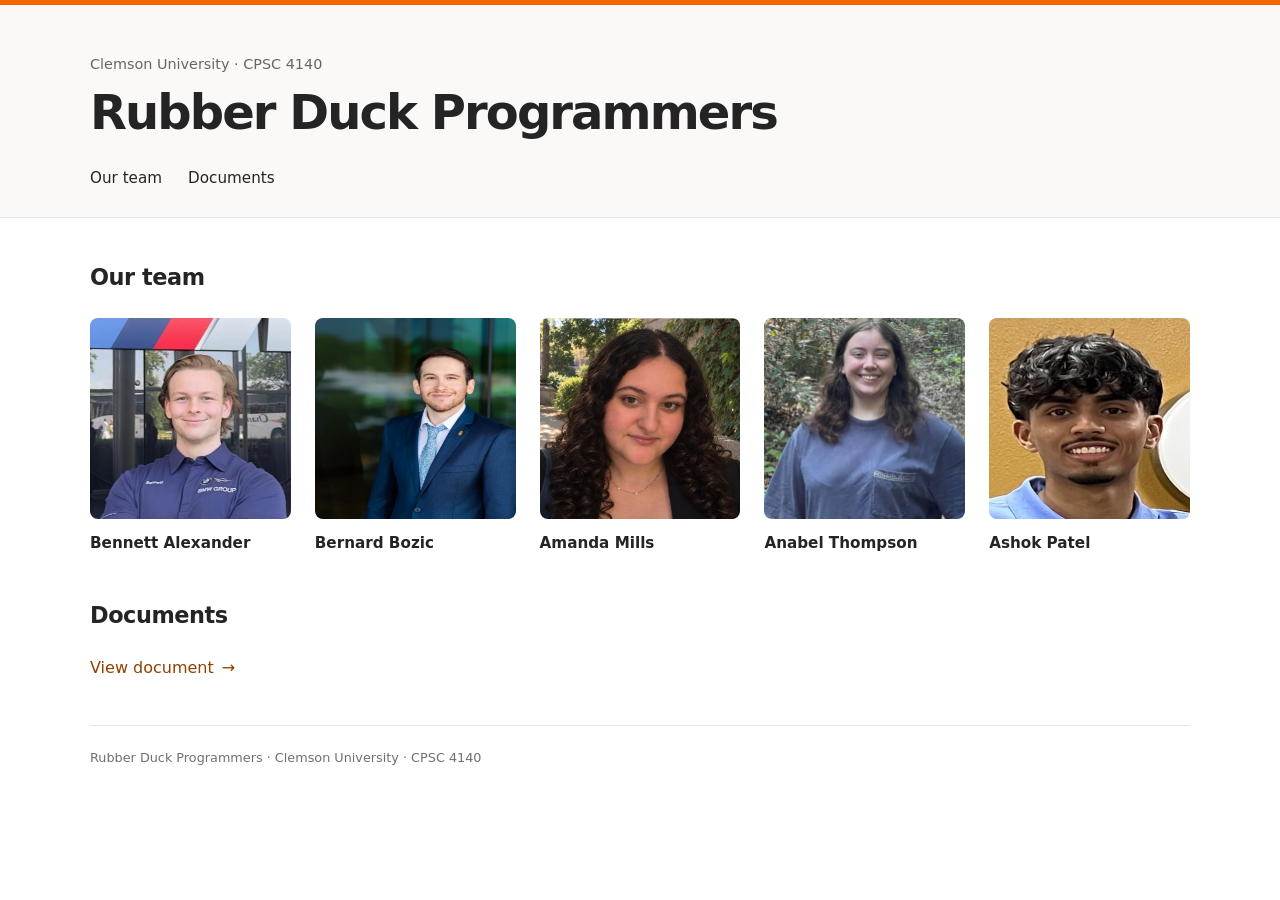
==== index.html @ 7a51c42e "added files for website" ====
<!doctype html>
<html lang="en">
<head>
  <meta charset="utf-8">
  <meta name="viewport" content="width=device-width, initial-scale=1">
  <title>Rubber Duck Programmers | CPSC 4140</title>
  <link rel="stylesheet" href="styles.css">
</head>
<body>
  <a class="skip-link" href="#main">Skip to content</a>
  <header class="page-header">
    <div class="container">
      <p class="course">Clemson University · CPSC 4140</p>
      <h1>Rubber Duck Programmers</h1>
      <nav aria-label="Main navigation"><a href="#team">Our team</a><a href="#documents">Documents</a></nav>
    </div>
  </header>
  <main id="main" class="container">
    <section id="team" aria-labelledby="team-heading">
      <h2 id="team-heading">Our team</h2>
      <ul class="team-grid">
          <li><img src="assets/bennett-k-alexander.png" alt="Bennett Alexander" width="240" height="240"><h3>Bennett Alexander</h3></li>
          <li><img src="assets/bernard-bozic.png" alt="Bernard Bozic" width="240" height="240"><h3>Bernard Bozic</h3></li>
          <li><img src="assets/amanda-mills.png" alt="Amanda Mills" width="240" height="240"><h3>Amanda Mills</h3></li>
          <li><img src="assets/anabel-eliza-thompson.png" alt="Anabel Thompson" width="240" height="240"><h3>Anabel Thompson</h3></li>
          <li><img src="assets/ashok-hiren-patel.png" alt="Ashok Patel" width="240" height="240"><h3>Ashok Patel</h3></li>
      </ul>
    </section>
    <section id="documents" aria-labelledby="documents-heading">
      <h2 id="documents-heading">Documents</h2>
      <a class="document-link" href="https://docs.google.com/document/d/1HI_jwJtEYqMeEx1yDTxCqYRhb18NSlm3W-byOt98tE0/edit?tab=t.0">
        View document <span aria-hidden="true">→</span>
      </a>
    </section>
  </main>
  <footer class="container">Rubber Duck Programmers <span aria-hidden="true">·</span> Clemson University <span aria-hidden="true">·</span> CPSC 4140</footer>
</body>
</html>
---- styles.css ----
* { box-sizing: border-box; }
:root { color-scheme: light; font-family: system-ui, -apple-system, BlinkMacSystemFont, "Segoe UI", sans-serif; color: #242424; background: #fff; }
body { margin: 0; line-height: 1.6; }
a { color: inherit; text-underline-offset: 4px; }
a:focus-visible { outline: 3px solid #522d80; outline-offset: 5px; }
.container { width: min(1100px, calc(100% - 48px)); margin-inline: auto; }
.page-header { border-top: 5px solid #f56600; border-bottom: 1px solid #e9e6e2; padding: 48px 0 27px; background: #faf9f7; }
.course { margin: 0 0 8px; color: #666; font-size: .9rem; }
h1 { font-size: clamp(2rem, 5vw, 3rem); line-height: 1.2; letter-spacing: -.04em; margin: 0; font-weight: 700; }
nav { display: flex; gap: 26px; margin-top: 24px; font-size: .95rem; }
nav a { text-decoration: none; }
nav a:hover { text-decoration: underline; }
main { padding-top: 42px; }
section { scroll-margin-top: 24px; margin-bottom: 44px; }
h2 { font-size: 1.4rem; letter-spacing: -.02em; margin: 0 0 22px; }
.team-grid { display: grid; grid-template-columns: repeat(5, minmax(0, 1fr)); gap: 24px; list-style: none; padding: 0; margin: 0; }
.team-grid img { display: block; width: 100%; height: auto; aspect-ratio: 1; object-fit: cover; object-position: center 35%; border-radius: 8px; background: #eee; }
h3 { font-size: .95rem; line-height: 1.45; font-weight: 600; margin: 13px 0 0; }
.document-link { display: inline-flex; align-items: center; gap: 8px; color: #914000; text-decoration: none; }
.document-link:hover { text-decoration: underline; }
footer { padding: 22px 0 28px; border-top: 1px solid #e9e6e2; color: #707070; font-size: .8rem; }
.skip-link { position: absolute; top: -100px; left: 16px; padding: 8px 14px; background: white; z-index: 1; }
.skip-link:focus { top: 12px; }
@media (max-width: 800px) { .team-grid { grid-template-columns: repeat(3, minmax(0, 1fr)); } }
@media (max-width: 520px) { .container { width: calc(100% - 36px); } .page-header { padding-top: 32px; } .team-grid { grid-template-columns: repeat(2, minmax(0, 1fr)); gap: 24px 18px; } footer { font-size: .75rem; } }
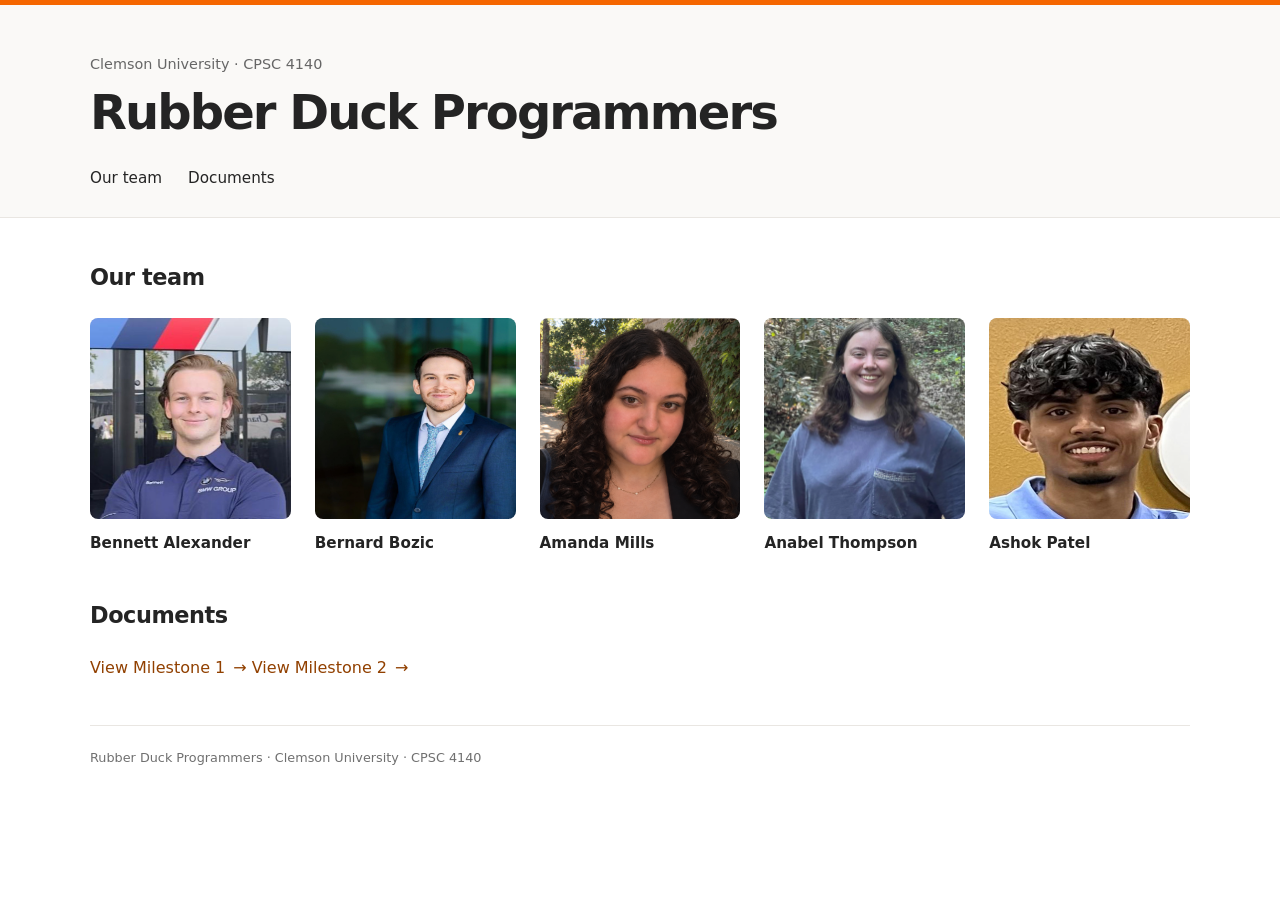
==== commit 6a19c697: "Modify document links in index.html Updated document links to point to Milestone 1 and Milestone 2." ====
--- a/index.html
+++ b/index.html
@@ -28,8 +28,11 @@
     </section>
     <section id="documents" aria-labelledby="documents-heading">
       <h2 id="documents-heading">Documents</h2>
+      <a class="document-link" href="https://clemson-my.sharepoint.com/:w:/r/personal/anmills_clemson_edu/Documents/Milestone%201.docx?d=w1e159430e3714c3190214a298823f712&csf=1&web=1&e=3kkgFe">
+        View Milestone 1 <span aria-hidden="true">→</span>
+      </a>
       <a class="document-link" href="https://docs.google.com/document/d/1HI_jwJtEYqMeEx1yDTxCqYRhb18NSlm3W-byOt98tE0/edit?tab=t.0">
-        View document <span aria-hidden="true">→</span>
+        View Milestone 2 <span aria-hidden="true">→</span>
       </a>
     </section>
   </main>
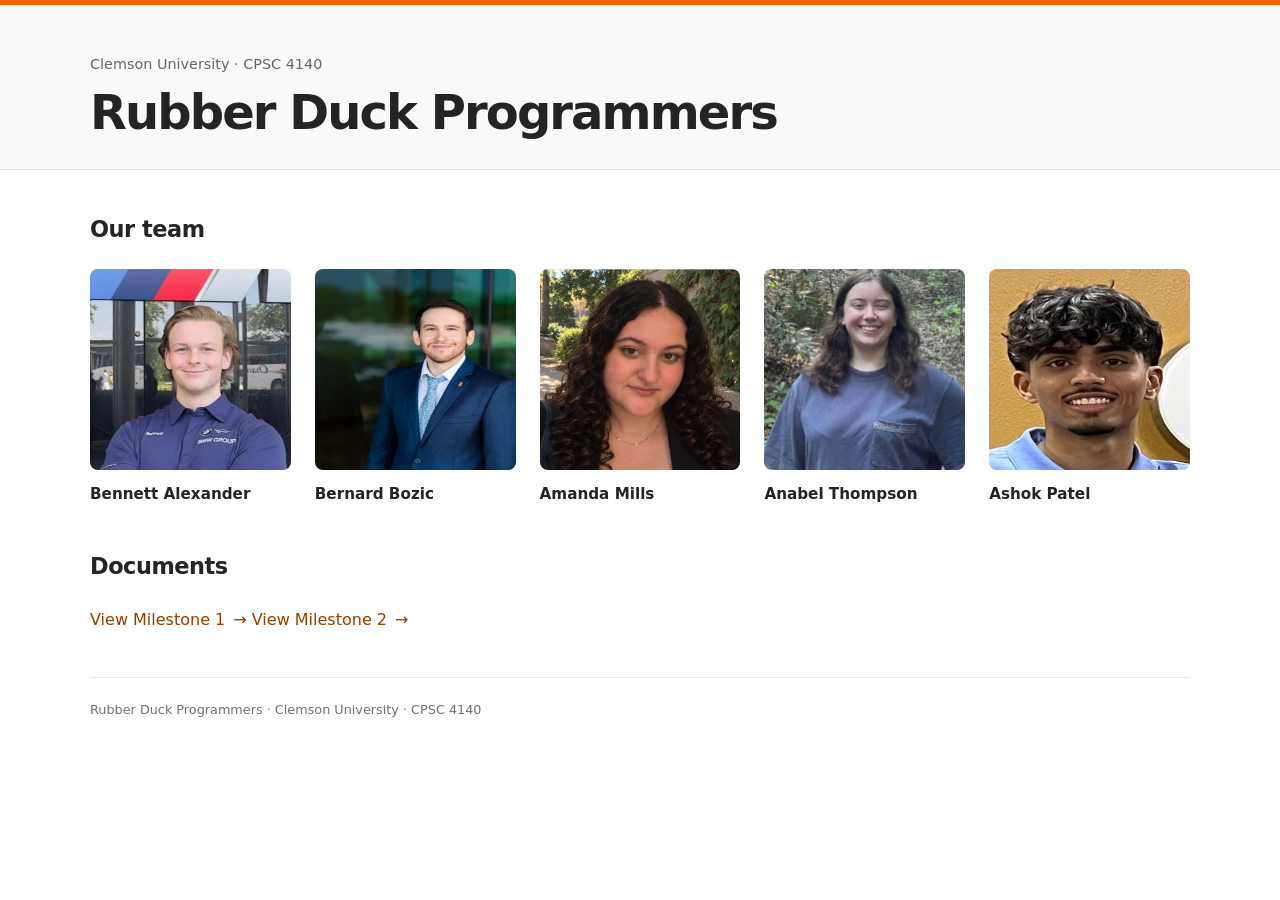
==== commit 4a3a203a: "Update index.html" ====
--- a/index.html
+++ b/index.html
@@ -12,7 +12,6 @@
     <div class="container">
       <p class="course">Clemson University · CPSC 4140</p>
       <h1>Rubber Duck Programmers</h1>
-      <nav aria-label="Main navigation"><a href="#team">Our team</a><a href="#documents">Documents</a></nav>
     </div>
   </header>
   <main id="main" class="container">
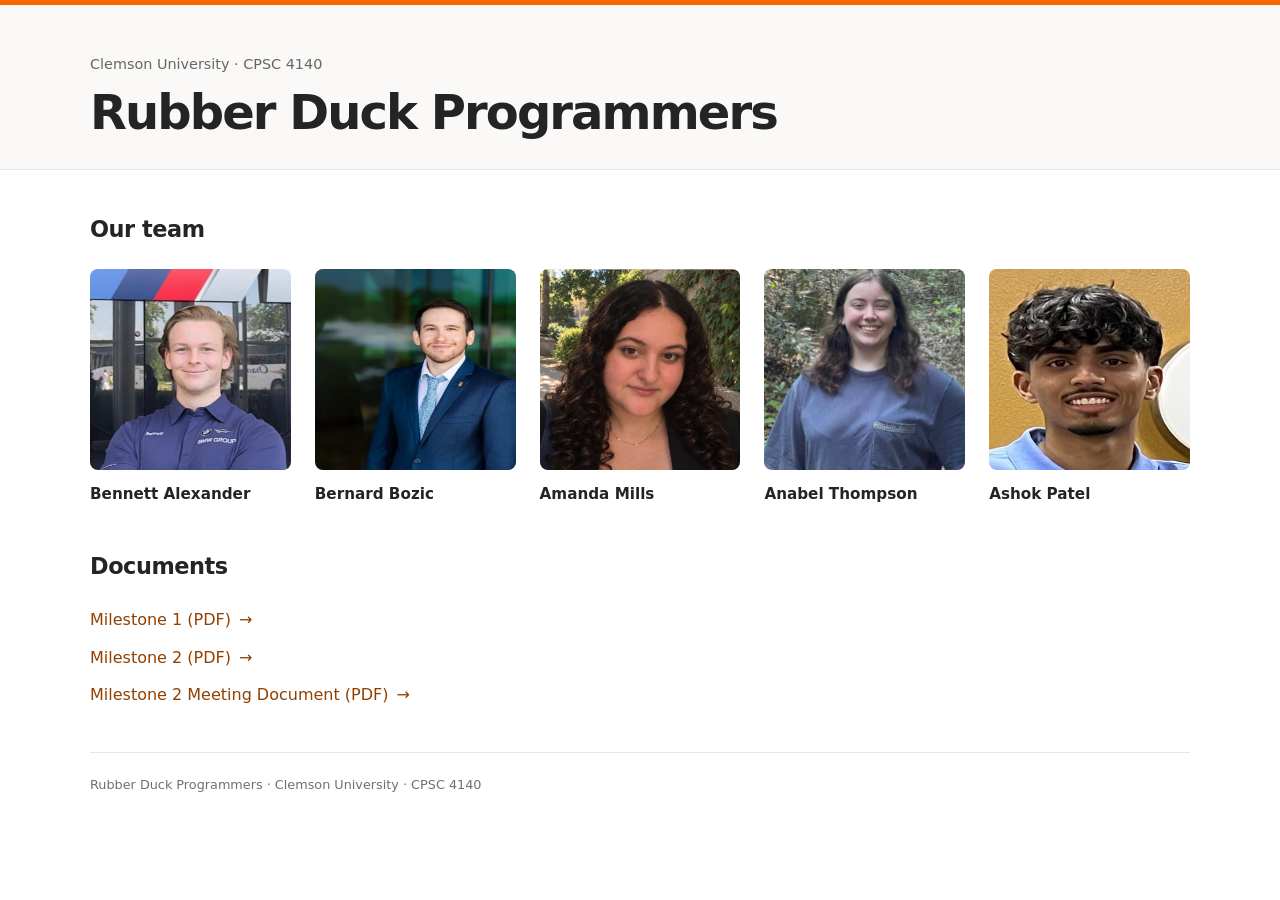
==== commit 1ff035ed: "Replace Google Doc link with milestone PDFs" ====
--- a/index.html
+++ b/index.html
@@ -4,7 +4,7 @@
   <meta charset="utf-8">
   <meta name="viewport" content="width=device-width, initial-scale=1">
   <title>Rubber Duck Programmers | CPSC 4140</title>
-  <link rel="stylesheet" href="styles.css">
+  <link rel="stylesheet" href="styles.css?v=dd60d0f584">
 </head>
 <body>
   <a class="skip-link" href="#main">Skip to content</a>
@@ -27,12 +27,11 @@
     </section>
     <section id="documents" aria-labelledby="documents-heading">
       <h2 id="documents-heading">Documents</h2>
-      <a class="document-link" href="https://clemson-my.sharepoint.com/:w:/r/personal/anmills_clemson_edu/Documents/Milestone%201.docx?d=w1e159430e3714c3190214a298823f712&csf=1&web=1&e=3kkgFe">
-        View Milestone 1 <span aria-hidden="true">→</span>
-      </a>
-      <a class="document-link" href="https://docs.google.com/document/d/1HI_jwJtEYqMeEx1yDTxCqYRhb18NSlm3W-byOt98tE0/edit?tab=t.0">
-        View Milestone 2 <span aria-hidden="true">→</span>
-      </a>
+      <ul class="document-list">
+        <li><a class="document-link" href="documents/milestone-1.pdf">Milestone 1 (PDF) <span aria-hidden="true">→</span></a></li>
+        <li><a class="document-link" href="documents/milestone-2.pdf">Milestone 2 (PDF) <span aria-hidden="true">→</span></a></li>
+        <li><a class="document-link" href="documents/milestone-2-meeting.pdf">Milestone 2 Meeting Document (PDF) <span aria-hidden="true">→</span></a></li>
+      </ul>
     </section>
   </main>
   <footer class="container">Rubber Duck Programmers <span aria-hidden="true">·</span> Clemson University <span aria-hidden="true">·</span> CPSC 4140</footer>
--- a/styles.css
+++ b/styles.css
@@ -23,3 +23,5 @@
 .skip-link:focus { top: 12px; }
 @media (max-width: 800px) { .team-grid { grid-template-columns: repeat(3, minmax(0, 1fr)); } }
 @media (max-width: 520px) { .container { width: calc(100% - 36px); } .page-header { padding-top: 32px; } .team-grid { grid-template-columns: repeat(2, minmax(0, 1fr)); gap: 24px 18px; } footer { font-size: .75rem; } }
+
+.document-list { list-style: none; padding: 0; margin: 0; display: grid; gap: 12px; }
